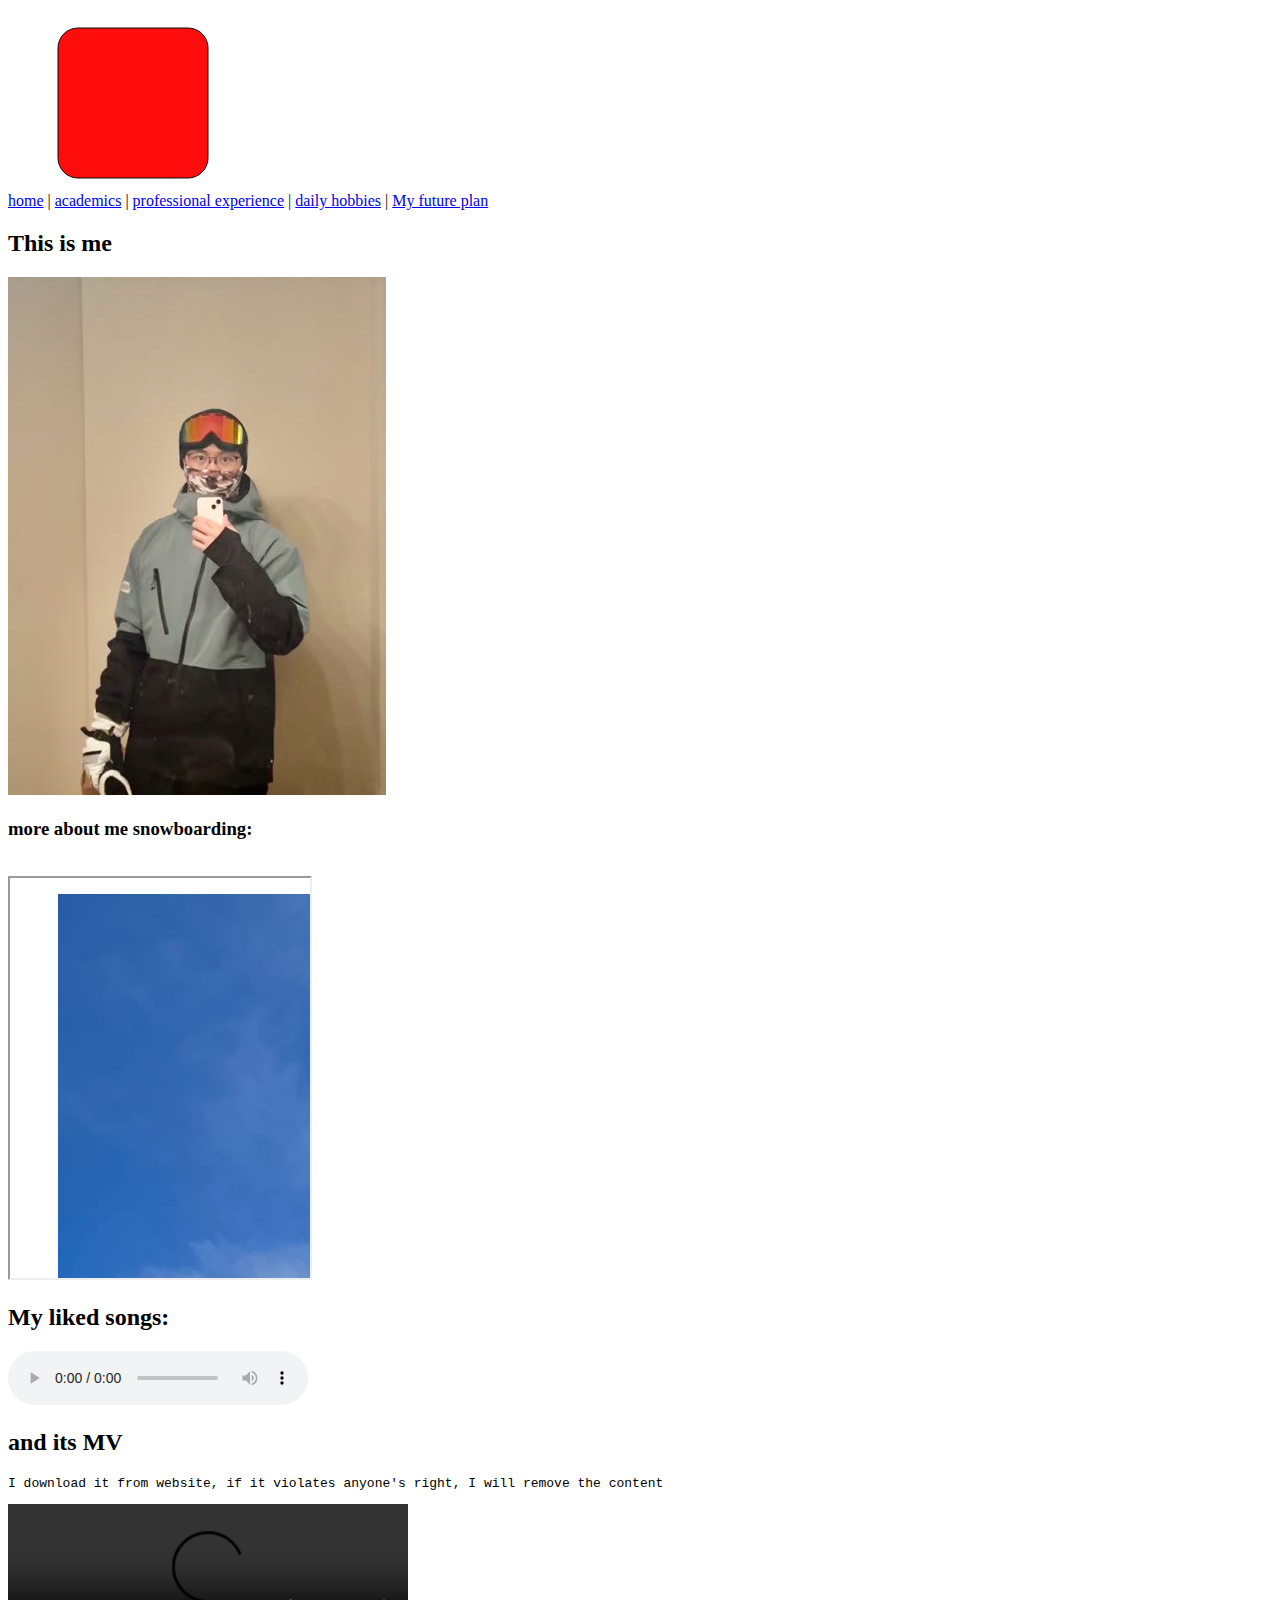
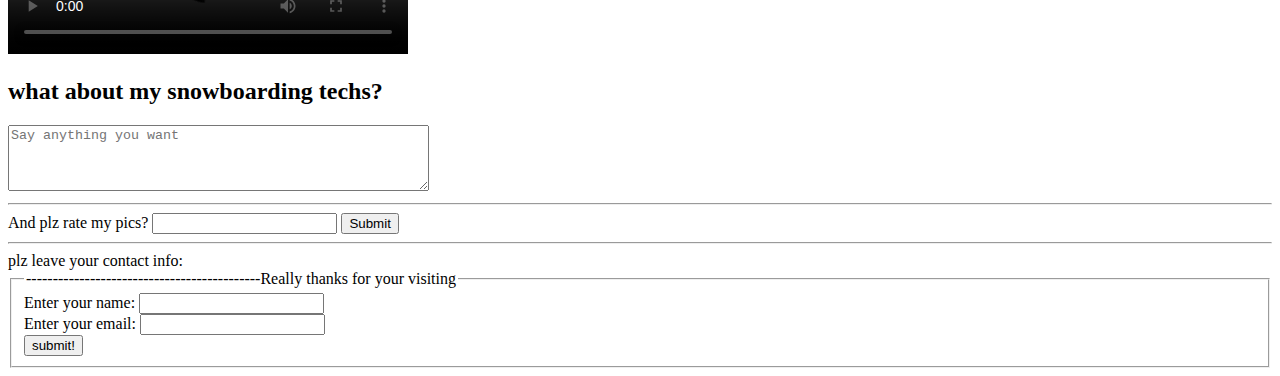
==== out.html @ 971392b9 "Add files via upload" ====
<!DOCTYPE html>
<html lang="en">
<head>
    <meta charset="UTF-8">
    <meta http-equiv="X-UA-Compatible" content="IE=edge">
    <meta name="viewport" content="width=device-width, initial-scale=1.0">
    <title>daily lives</title>
</head>
<body>
    <header>
        <svg width="400" height="180">
            <rect x="50" y="20" rx="20" ry="20" width="150" height="150"
            style="fill:red;stroke:black;opacity:0.95" />
        </svg>
        <nav>
            <a href="/explore.html">home</a> |
            <a href="/academics.html">academics</a> |
            <a href="/professional.html">professional experience</a> |
            <a href="/out.html">daily hobbies</a> |
            <a href="/plan.html">My future plan</a>
        </nav>
    </header>
    <main>
        <section>
            <h2>This is me</h2>
            <img src="mypic.jpg" alt="me"><br>
            <h3>more about me snowboarding:</h3><br>
            <iframe src="Snow_pics.html" height="400";width="900"></iframe>
        </section>

        <section>
            <h2>My liked songs:</h2>
            <audio controls>
                <source src="perfect.mp3" type="audio/mp3">
                Your browser does not support the audio tag.
            </audio>
            <h2>and its MV</h2>
            <pre>I download it from website, if it violates anyone's right, I will remove the content</pre>
            <video width="400" controls>
                <source src="P_mv.mp4" type="video/mp4">
                Your browser does not support HTML video.
            </video>
        </section>

        <section>
            <h2>what about my snowboarding techs?</h2>
            <textarea rows="4" cols="50" placeholder="Say anything you want"></textarea>
            <hr>
            
            <form>
                <label >And plz rate my pics?</label>
                <input list="ratings">
                <datalist id="ratings">
                  <option value="1">
                  <option value="2">
                  <option value="3">
                  <option value="4">
                  <option value="5">
                </datalist>
                <input type="submit">
              </form>
        </section>
    </main>

    <footer>
        <hr>
        plz leave your contact info:<br>
        <fieldset>
            <legend>--------------------------------------------Really thanks for your visiting</legend>
            <form action="" method="get" class="form">
                <div class="form">
                  <label >Enter your name: </label>
                  <input required>
                </div>
                <div class="form">
                  <label>Enter your email: </label>
                  <input required>
                </div>
                <div class="form">
                  <input type="submit" value="submit!">
                </div>
            </form>

        </fieldset>
        
    </footer>
    
</body>
</html>
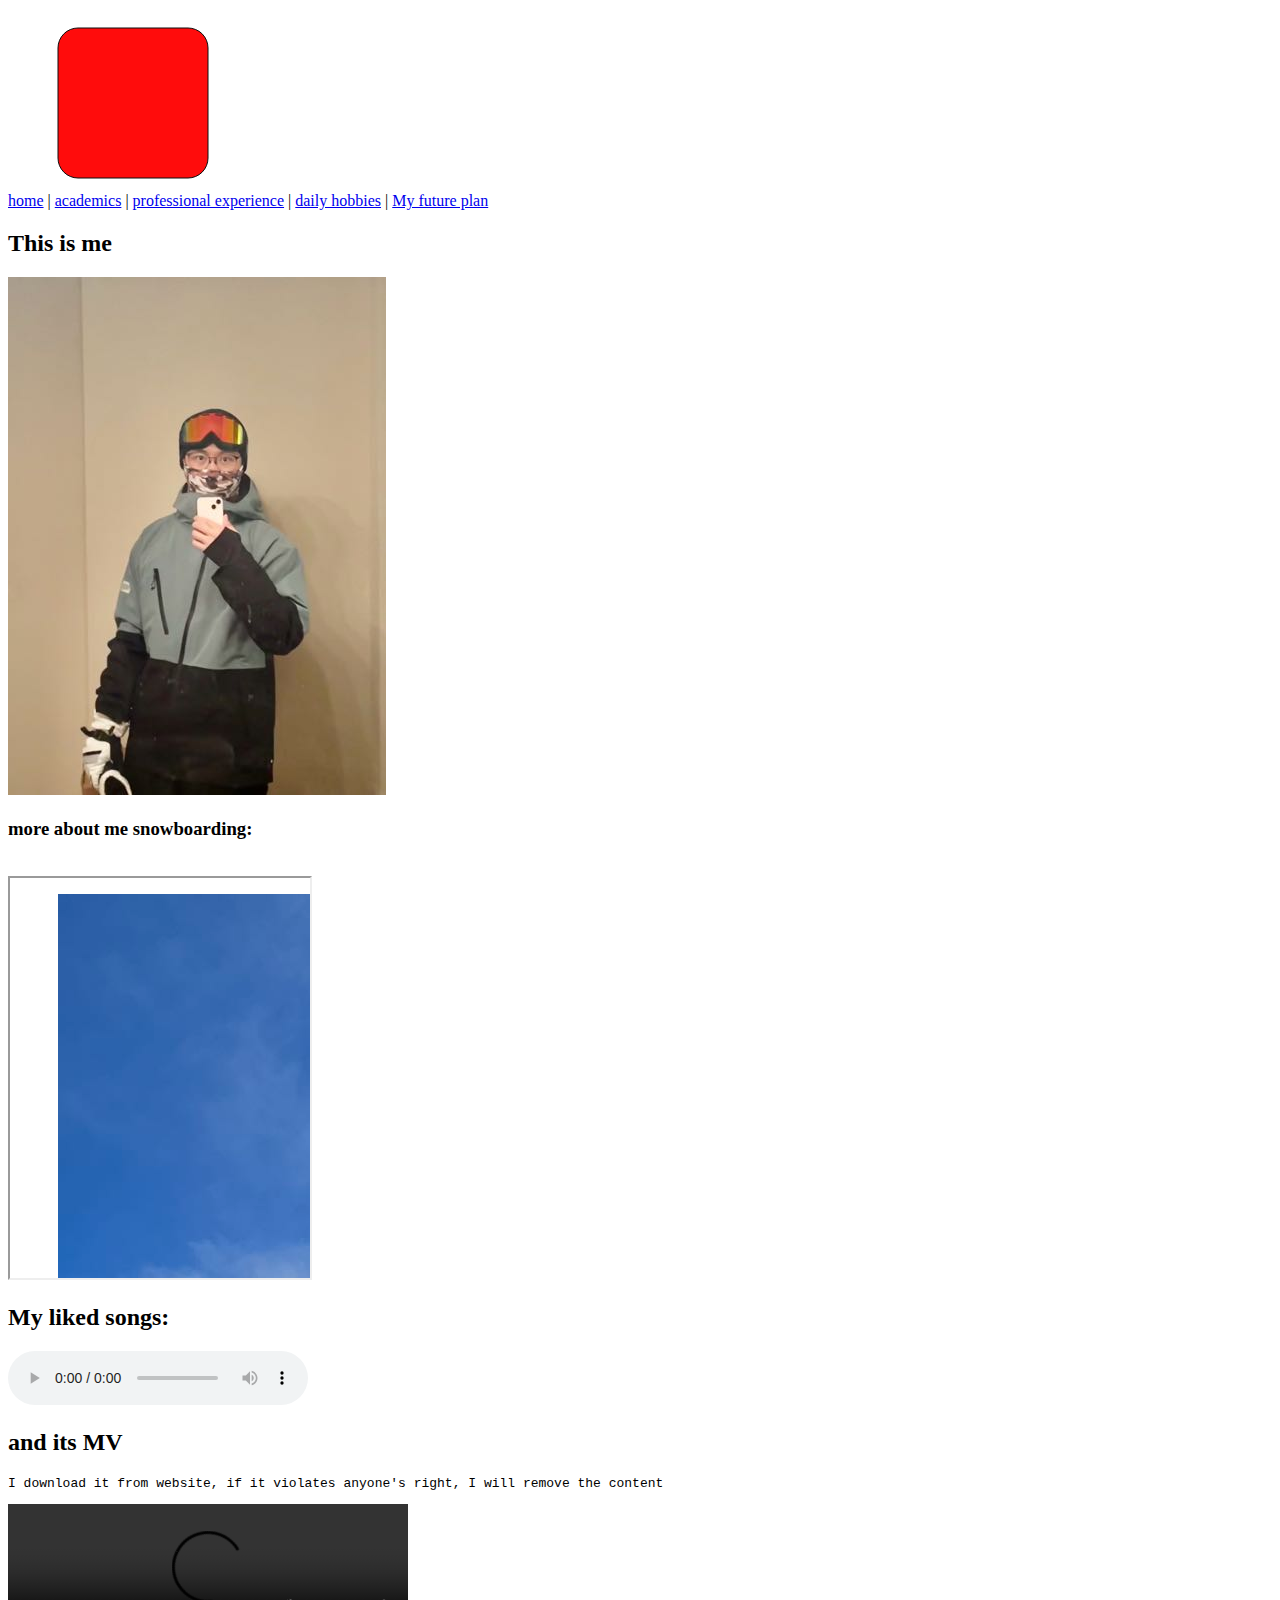
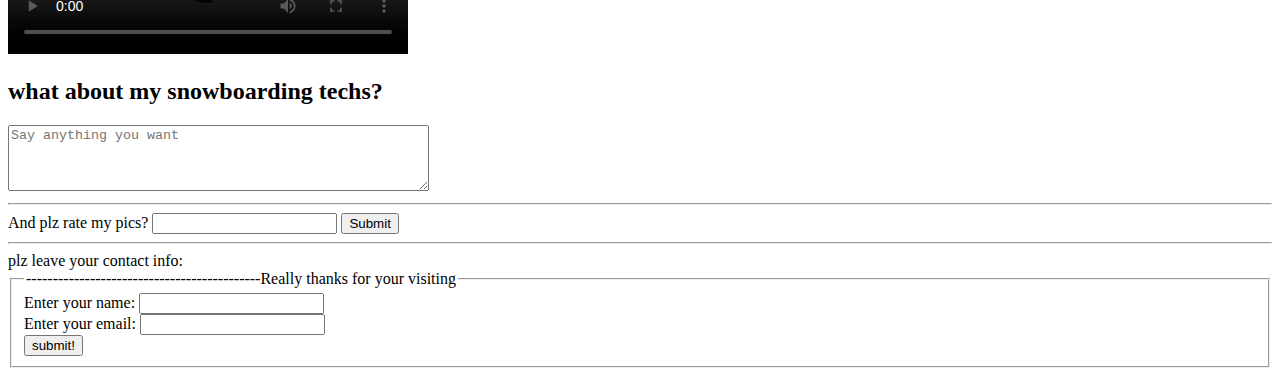
==== commit 5e27f905: "Update out.html" ====
--- a/out.html
+++ b/out.html
@@ -67,7 +67,7 @@
         plz leave your contact info:<br>
         <fieldset>
             <legend>--------------------------------------------Really thanks for your visiting</legend>
-            <form action="" method="get" class="form">
+            <form method="get" class="form">
                 <div class="form">
                   <label >Enter your name: </label>
                   <input required>
@@ -86,4 +86,4 @@
     </footer>
     
 </body>
-</html>+</html>
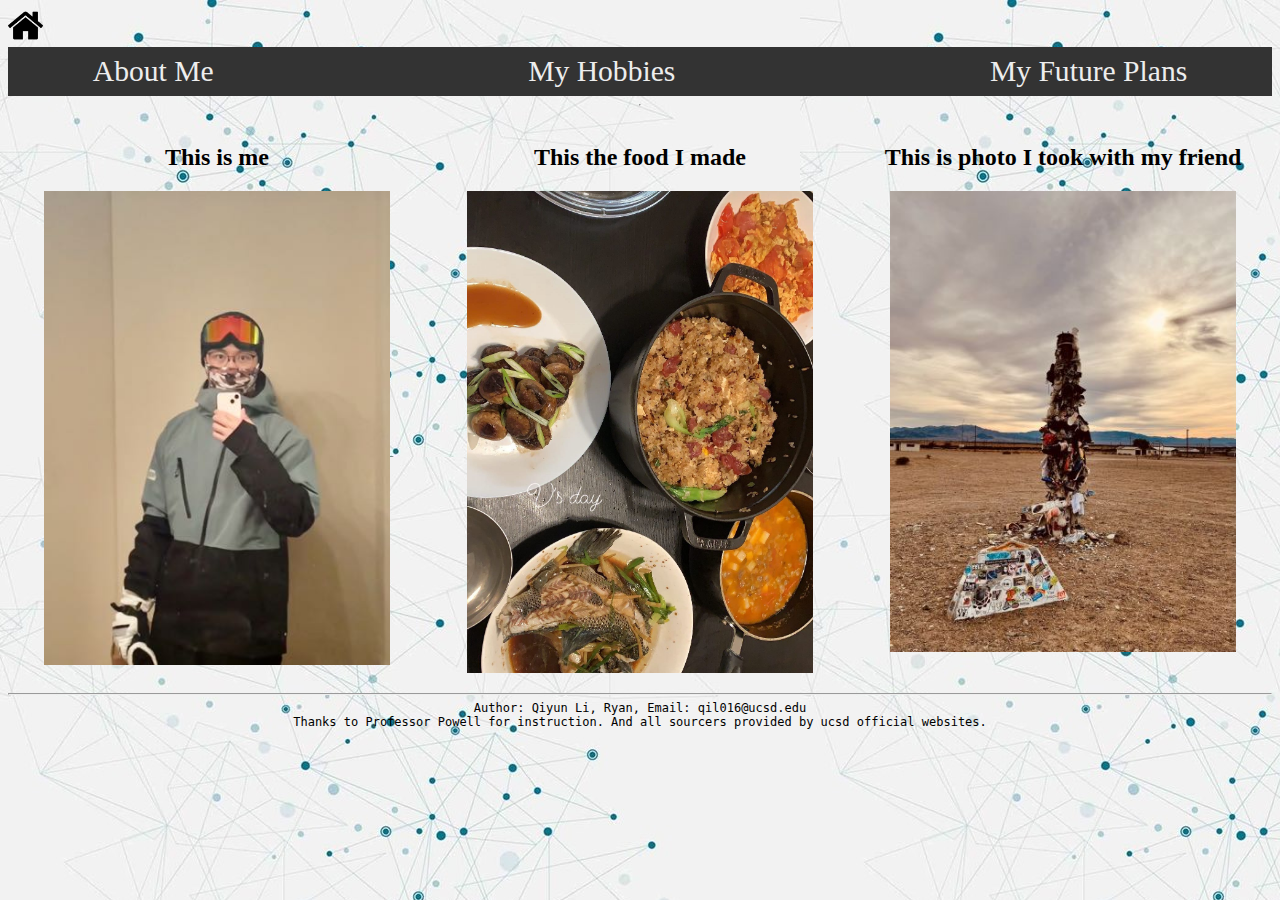
==== commit 4728f925: "one remain" ====
--- a/out.html
+++ b/out.html
@@ -4,86 +4,46 @@
     <meta charset="UTF-8">
     <meta http-equiv="X-UA-Compatible" content="IE=edge">
     <meta name="viewport" content="width=device-width, initial-scale=1.0">
+    <link rel="stylesheet" href="./header.css">
+    <link rel="stylesheet" href="./daily.css">
     <title>daily lives</title>
 </head>
 <body>
     <header>
-        <svg width="400" height="180">
-            <rect x="50" y="20" rx="20" ry="20" width="150" height="150"
-            style="fill:red;stroke:black;opacity:0.95" />
-        </svg>
-        <nav>
-            <a href="/explore.html">home</a> |
-            <a href="/academics.html">academics</a> |
-            <a href="/professional.html">professional experience</a> |
-            <a href="/out.html">daily hobbies</a> |
-            <a href="/plan.html">My future plan</a>
-        </nav>
+        <a href="./index.html" class="HomeImg">
+            <img  src="../home.png" height="35">
+        </a>
     </header>
+    <nav>
+        <a href="/index.html" class = "navlink"><li>About Me</li></a>  
+        <a href="/out.html" class = "navlink"><li>My Hobbies</li></a> 
+        <a href="/plan.html" class = "navlink"><li>My Future Plans</li></a>
+    </nav>  
+<hr>
     <main>
-        <section>
+        <section class = "snow">
             <h2>This is me</h2>
-            <img src="mypic.jpg" alt="me"><br>
-            <h3>more about me snowboarding:</h3><br>
-            <iframe src="Snow_pics.html" height="400";width="900"></iframe>
+            <img src="mypic.jpg" alt="me" class = "me"><br>
         </section>
 
-        <section>
-            <h2>My liked songs:</h2>
-            <audio controls>
-                <source src="perfect.mp3" type="audio/mp3">
-                Your browser does not support the audio tag.
-            </audio>
-            <h2>and its MV</h2>
-            <pre>I download it from website, if it violates anyone's right, I will remove the content</pre>
-            <video width="400" controls>
-                <source src="P_mv.mp4" type="video/mp4">
-                Your browser does not support HTML video.
-            </video>
+        <section class = "cooking">
+            <h2>This the food I made</h2>
+            <img src="cook.jpg" alt="me" class = "cook"><br>
         </section>
 
-        <section>
-            <h2>what about my snowboarding techs?</h2>
-            <textarea rows="4" cols="50" placeholder="Say anything you want"></textarea>
-            <hr>
-            
-            <form>
-                <label >And plz rate my pics?</label>
-                <input list="ratings">
-                <datalist id="ratings">
-                  <option value="1">
-                  <option value="2">
-                  <option value="3">
-                  <option value="4">
-                  <option value="5">
-                </datalist>
-                <input type="submit">
-              </form>
+        <section class = "photo">
+            <h2>This is photo I took with my friend</h2>
+            <img src="stone.jpg" alt="me" class = "stone"><br>
         </section>
+
+        
     </main>
 
     <footer>
         <hr>
-        plz leave your contact info:<br>
-        <fieldset>
-            <legend>--------------------------------------------Really thanks for your visiting</legend>
-            <form method="get" class="form">
-                <div class="form">
-                  <label >Enter your name: </label>
-                  <input required>
-                </div>
-                <div class="form">
-                  <label>Enter your email: </label>
-                  <input required>
-                </div>
-                <div class="form">
-                  <input type="submit" value="submit!">
-                </div>
-            </form>
-
-        </fieldset>
-        
-    </footer>
+        Author: Qiyun Li, Ryan, Email: qil016@ucsd.edu<br>
+        Thanks to Professor Powell for instruction. And all sourcers provided by ucsd official websites.       
+      </footer>
     
 </body>
 </html>
--- a/header.css
+++ b/header.css
@@ -0,0 +1,38 @@
+.navlink {
+    padding-left: 4%;
+    padding-right: 4%;
+    padding-top: 10px;
+    padding-bottom: 10px;
+    background-color: #333;
+    color: rgb(237 237 237);
+    text-decoration: none;
+    list-style-type:none;
+
+}
+  
+.navlink{
+    padding: 0.5rem;
+    transition: all 0.5s ease-out;
+    font-size: 185%;
+    flex-grow: ;
+}
+
+.navlink:hover,
+.navlink:focus{
+    background-color: #fff;
+    color: #333;
+}
+
+nav {
+    
+    display: flex;
+    justify-content: space-between !important;
+    background-color: #333;
+    padding-left: 6vw;
+    padding-right: 6vw;
+}
+footer{
+    text-align: center;
+    font-size: small;
+    font-family: monospace;
+}
--- a/daily.css
+++ b/daily.css
@@ -0,0 +1,50 @@
+body{
+    background-image: url("bg.jpg");
+    display:flex;
+    flex-direction: column;
+    
+}
+.me:hover{
+    transform: scale(1.5);
+}
+.cook:hover{
+    transform: scale(1.1);
+}
+.stone:hover{
+    transform: scale(1.1);
+}
+main{
+    text-align: center;
+    font-family: cursive;
+    display: flex;
+    justify-content: space-between !important;
+    gap: 5px
+}
+.snow{
+    flex: 1;
+    margin: 10px;
+}
+
+.cooking{
+    flex: 1;
+    margin: 10px;
+
+}
+.photo{
+    flex: 1;
+    margin: 10px;
+
+}
+
+/*pics---------------------------*/
+.me{
+    width: 87%;
+}
+.cook{
+    width: 87%;
+
+}
+.stone{
+    width: 87%;
+}
+/*pics---------------------------*/